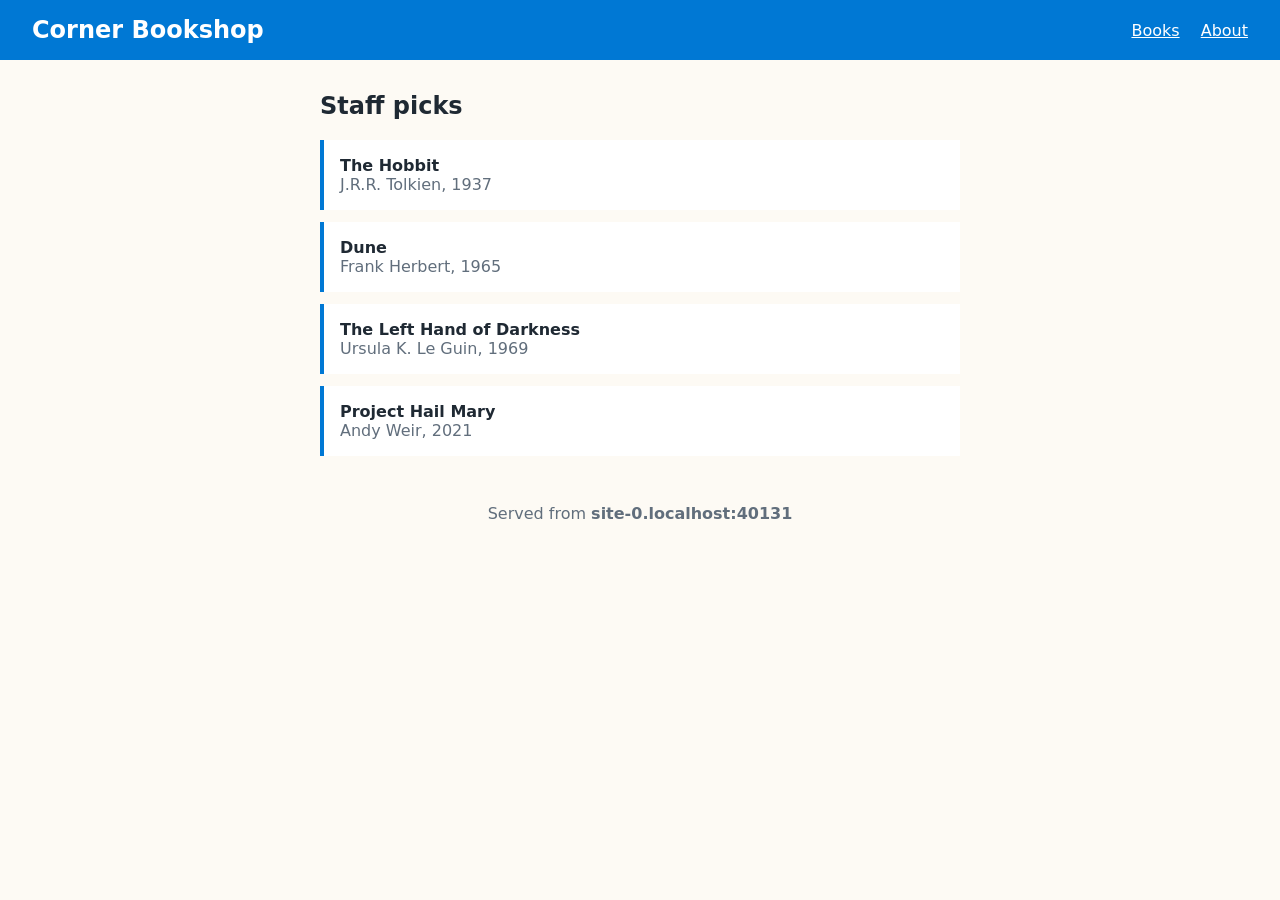
==== index.html @ 17d188f7 "Initial commit" ====
<!DOCTYPE html>
<html lang="en">
<head>
  <meta charset="utf-8">
  <meta name="viewport" content="width=device-width, initial-scale=1">
  <title>Corner Bookshop</title>
  <link rel="stylesheet" href="css/styles.css">
</head>
<body>
  <header>
    <h1>Corner Bookshop</h1>
    <nav>
      <a href="/">Books</a>
      <a href="/about.html">About</a>
    </nav>
  </header>

  <main>
    <h2>Staff picks</h2>
    <ul id="book-list" class="books"></ul>
  </main>

  <footer>
    Served from <strong id="host"></strong>
  </footer>

  <script src="js/app.js"></script>
</body>
</html>
---- css/styles.css ----
:root {
  --ink: #1f2933;
  --paper: #fdfaf4;
  --accent: #0078d4;
}

body {
  margin: 0;
  font-family: system-ui, sans-serif;
  color: var(--ink);
  background: var(--paper);
}

header {
  display: flex;
  justify-content: space-between;
  align-items: center;
  padding: 1rem 2rem;
  background: var(--accent);
  color: white;
}

header h1 {
  margin: 0;
  font-size: 1.5rem;
}

nav a {
  margin-left: 1rem;
  color: white;
}

main {
  max-width: 40rem;
  margin: 2rem auto;
  padding: 0 1rem;
}

.books {
  list-style: none;
  padding: 0;
}

.books li {
  padding: 1rem;
  margin-bottom: 0.75rem;
  background: white;
  border-left: 4px solid var(--accent);
}

.books .author {
  color: #616e7c;
}

footer {
  text-align: center;
  padding: 1rem;
  color: #616e7c;
}
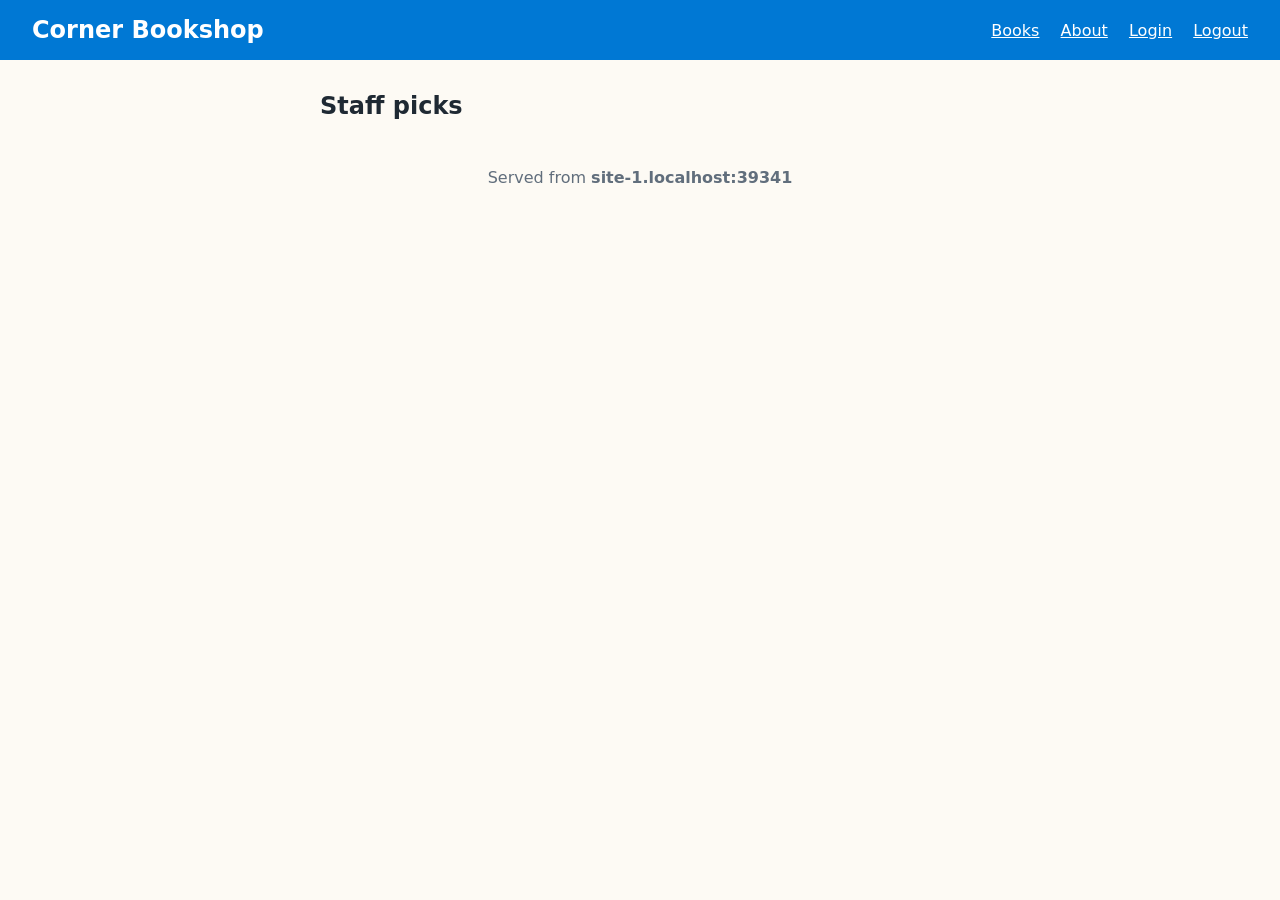
==== commit c5479222: "Add auth" ====
--- a/index.html
+++ b/index.html
@@ -12,6 +12,8 @@
     <nav>
       <a href="/">Books</a>
       <a href="/about.html">About</a>
+      <a href="/.auth/login/aad">Login</a>
+      <a href="/.auth/logout">Logout</a>
     </nav>
   </header>
 
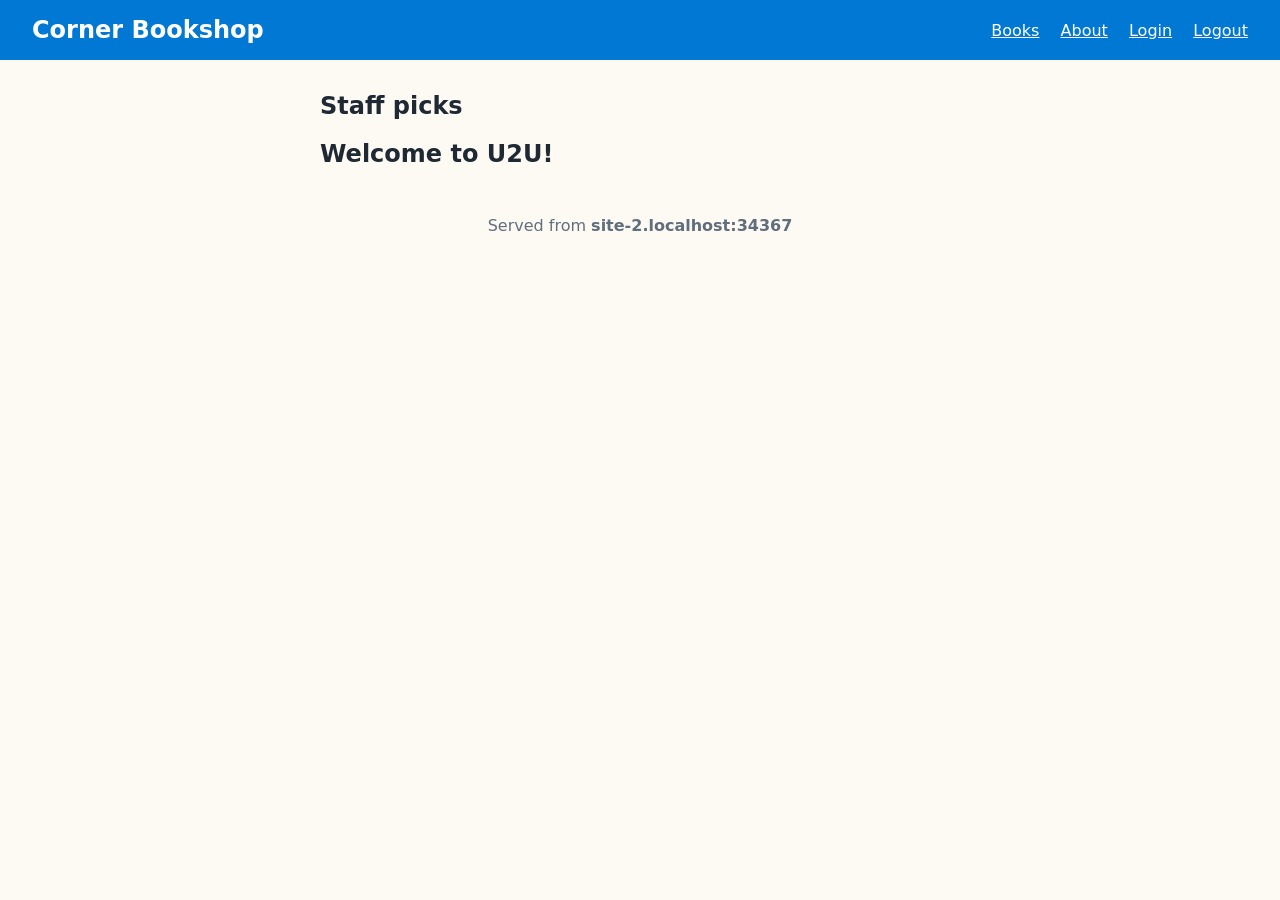
==== commit f89aec8c: "New welcome message" ====
--- a/index.html
+++ b/index.html
@@ -19,6 +19,7 @@
 
   <main>
     <h2>Staff picks</h2>
+    <h2>Welcome to U2U!</h2>
     <ul id="book-list" class="books"></ul>
   </main>
 
